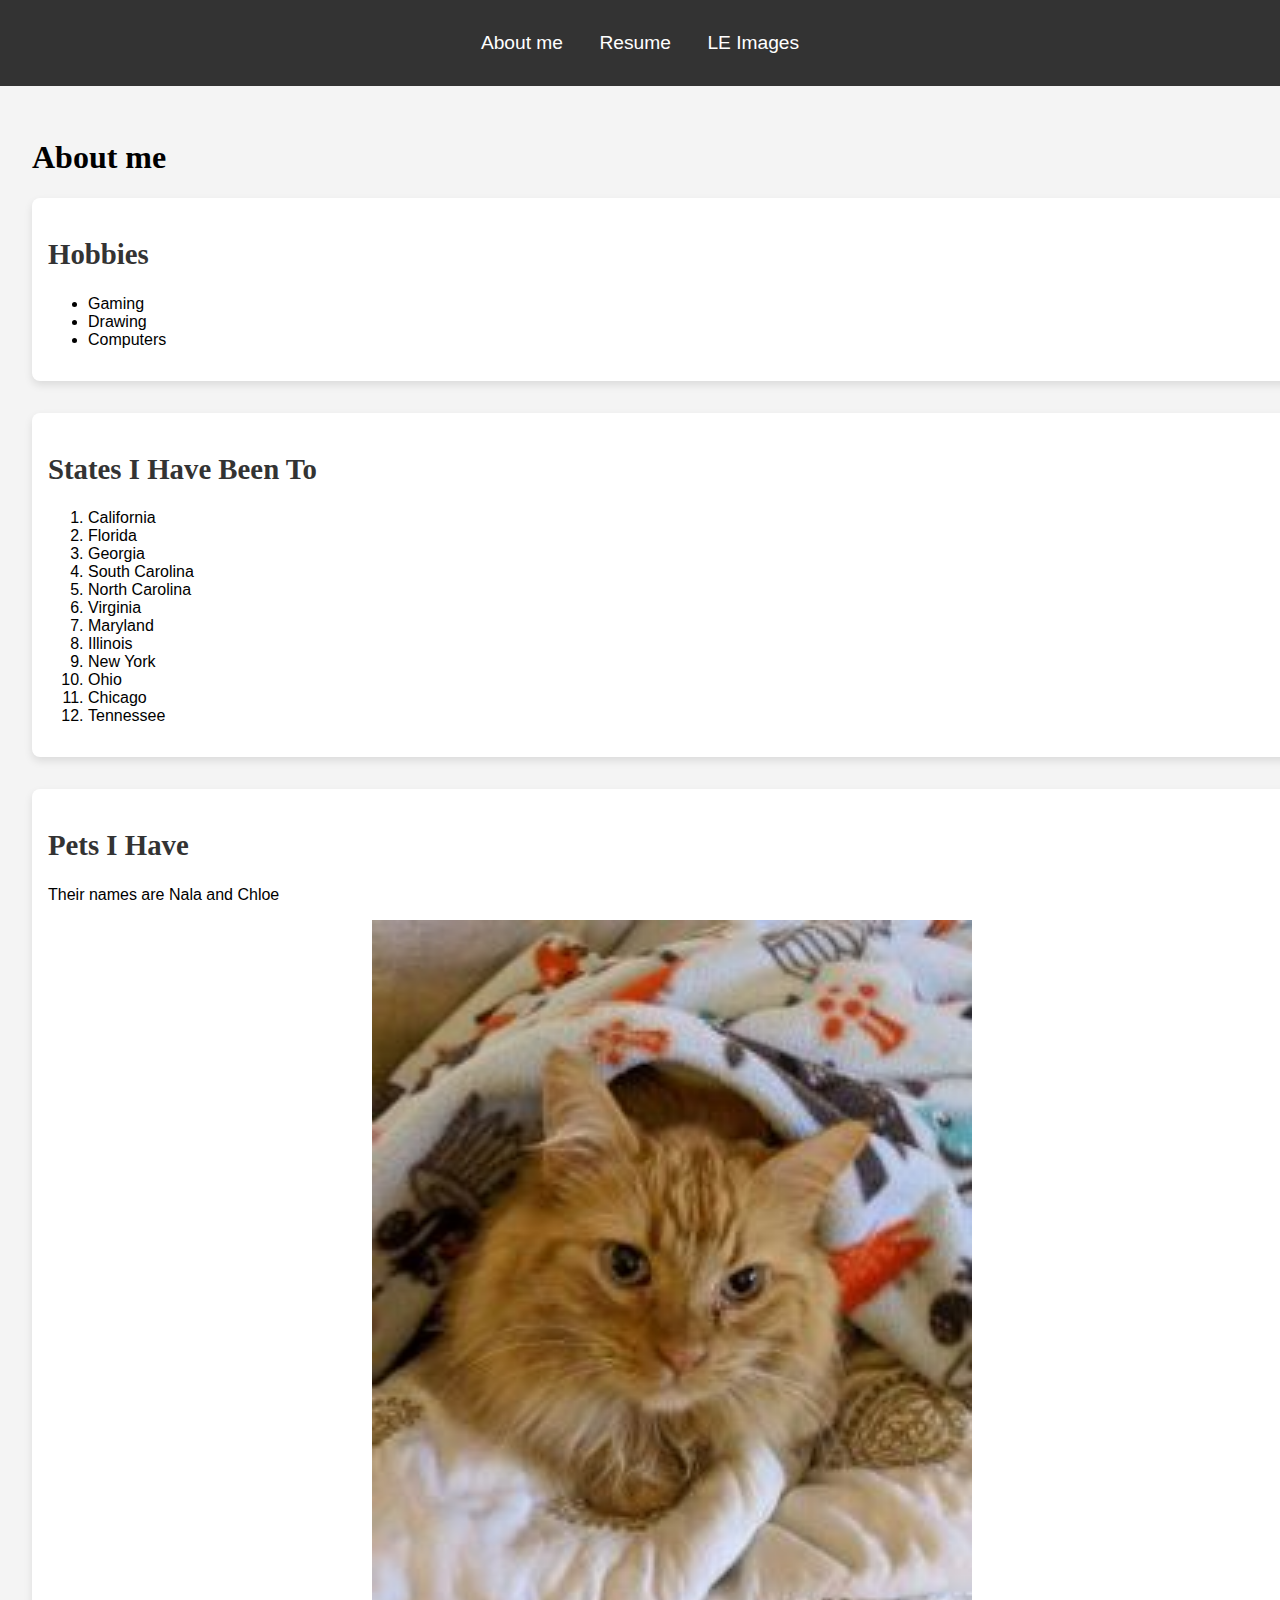
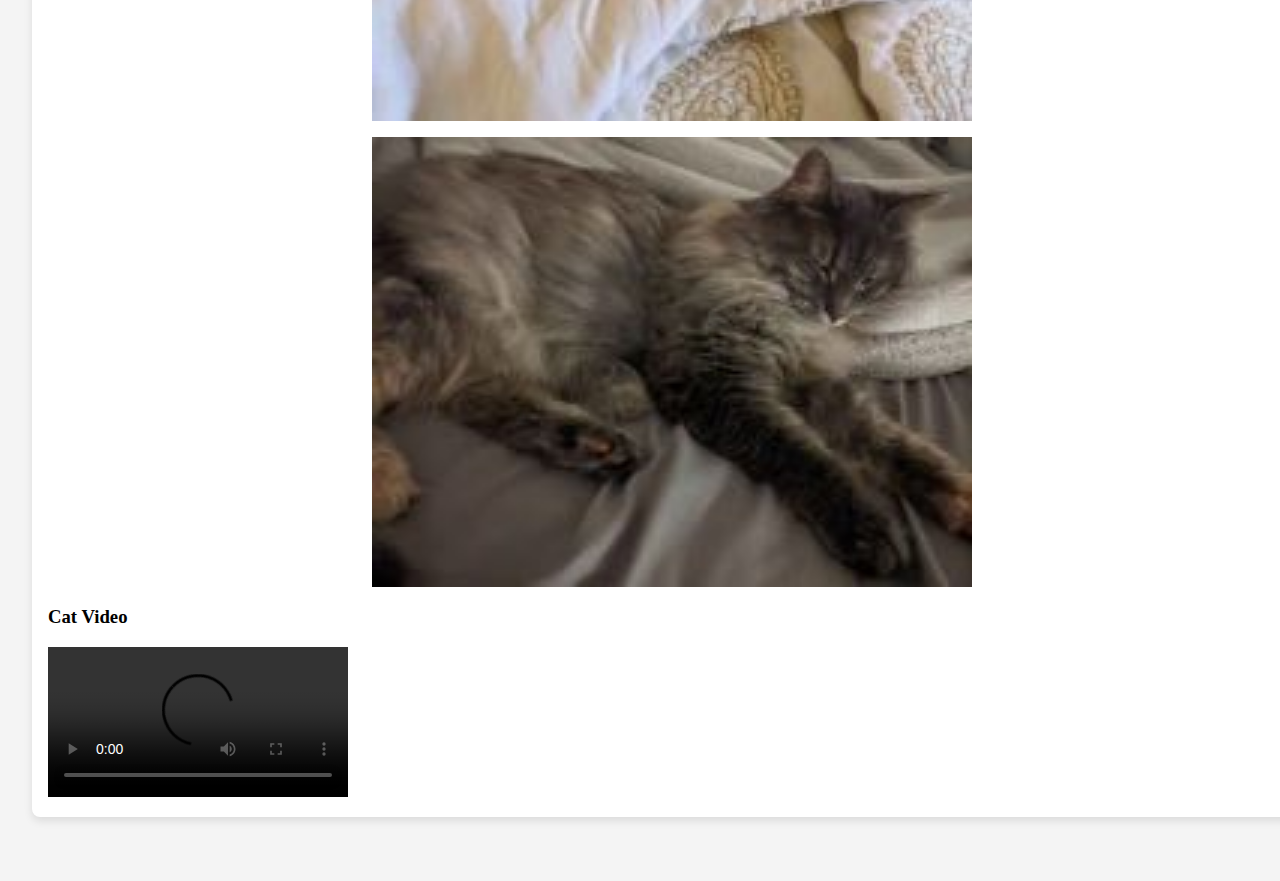
==== index.html @ 3f7955f4 "Changes" ====
<!DOCTYPE html>
<html lang="en">
  <head>
    <meta charset="utf-8">
    <title>About Me</title>
    <link rel="stylesheet" href="css/styles.css">
  </head>
  <body>
    <header>
      <nav>
        <ul>
          <li><a href="index.html">About me</a></li>
          <li><a href="resume.html">Resume</a></li>
          <li><a href="leimages.html">LE Images</a></li>
        </ul>
      </nav>
    </header>

    <main class="fluid-layout">
      <h1>About me</h1>
      <section id="hobbies">
        <h2>Hobbies</h2>
        <ul>
          <li>Gaming</li>
          <li>Drawing</li>
          <li>Computers</li>
        </ul>
      </section>

      <section id="states">
        <h2>States I Have Been To</h2>
        <ol>
          <li>California</li>
          <li>Florida</li>
          <li>Georgia</li>
          <li>South Carolina</li>
          <li>North Carolina</li>
          <li>Virginia</li>
          <li>Maryland</li>
          <li>Illinois</li>
          <li>New York</li>
          <li>Ohio</li>
          <li>Chicago</li>
          <li>Tennessee</li>
        </ol>
      </section>

      <section id="pets">
        <h2>Pets I Have</h2>
        <p>Their names are Nala and Chloe</p>
        <div>
          <img src="media/nala.jpg" title="Nala">
        </div>
        <div>
          <img src="media/chloe.jpg" title="Chloe">
        </div>
        <h3>Cat Video</h3>
        <video controls>
          <source src="media/cat.mp4" type="video/mp4">
        </video>
      </section>
    </main>
  </body>
</html>
---- css/styles.css ----
/* General Styles */
body {
  font-family: 'Arial', sans-serif; /* Native font for body */
  margin: 0;
  padding: 0;
  background-color: #f4f4f4;
}

/* Header Styles */
header {
  background-color: #333;
  color: white;
  padding: 1rem 0;
  text-align: center;
}

nav ul {
  list-style: none;
  padding: 0;
}

nav ul li {
  display: inline;
  margin: 0 1rem;
}

nav ul li a {
  color: white;
  text-decoration: none;
  font-size: 1.2em;
}

nav ul li a:hover {
  text-decoration: underline;
}

/* Main Content Styles */
main {
  padding: 2rem;
}

/* Fluid Layout - Using relative units */
#hobbies, #states, #pets {
  padding: 1rem;
  margin-bottom: 2rem;
  background-color: #fff;
  box-shadow: 0 4px 8px rgba(0, 0, 0, 0.1);
  border-radius: 8px;
}

h1, h2, h3 {
  font-family: 'Georgia', serif; /* Imported font for headers */
}

h2 {
  font-size: 1.8rem;
  color: #333;
}

/* Images */
img {
  width: 100%;
  max-width: 600px;
  height: auto;
  display: block;
  margin: 1rem auto;
}

/* Footer Styles */
footer {
  background-color: #333;
  color: white;
  text-align: center;
  padding: 1rem 0;
  font-size: 0.9em;
}

/* Fluid Layout Page */
.fluid-layout {
  width: 100%;
  max-width: 100%;
  padding: 2rem;
}

/* Fixed Width Layout Page */
.fixed-layout {
  width: 80%;
  margin: 0 auto;
  max-width: 1200px;
}

/* Typography - Imported Font */
@import url('https://fonts.googleapis.com/css2?family=Georgia&display=swap');

/* Media Queries */

/* Mobile devices (min-width: 320px) */
@media screen and (min-width: 320px) {
  body {
    font-size: 14px; /* Smaller font size for smaller devices */
  }

  h1 {
    font-size: 1.5rem;
  }

  h2 {
    font-size: 1.5rem;
  }

  nav ul li {
    display: block; /* Stacking menu items */
    margin: 0.5rem 0; /* Adjust spacing between menu items */
  }

  .fluid-layout {
    padding: 1.5rem; /* Reducing padding for smaller devices */
  }

  #hobbies, #states, #pets {
    padding: 0.8rem; /* Reducing padding */
  }
}

/* Tablets and larger devices (min-width: 768px) */
@media screen and (min-width: 768px) {
  body {
    font-size: 16px; /* Slightly larger font size for tablets */
  }

  h1 {
    font-size: 2rem;
  }

  h2 {
    font-size: 1.8rem;
  }

  nav ul li {
    display: inline; /* Horizontal menu on tablets */
    margin: 0 1rem;
  }

  .fluid-layout {
    padding: 2rem; /* Restore default padding for larger devices */
  }

  #hobbies, #states, #pets {
    padding: 1rem;
  }
}
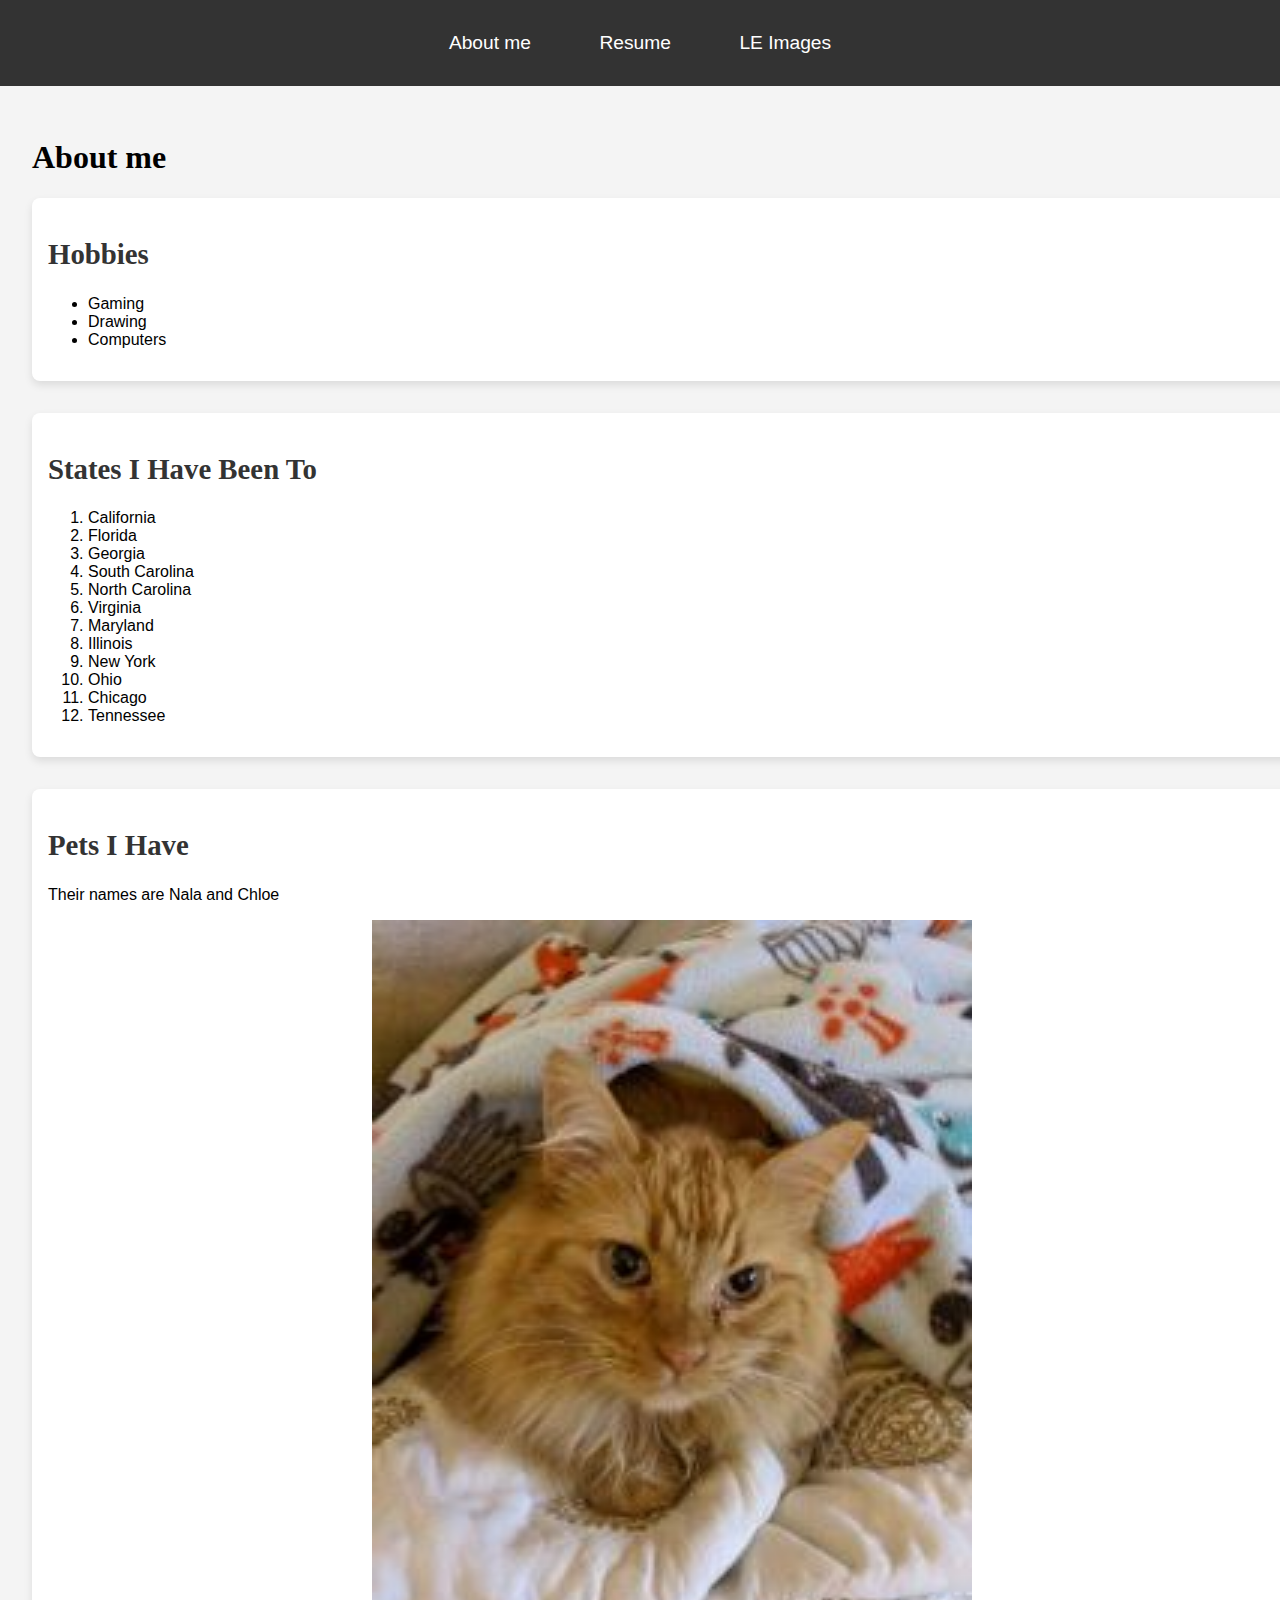
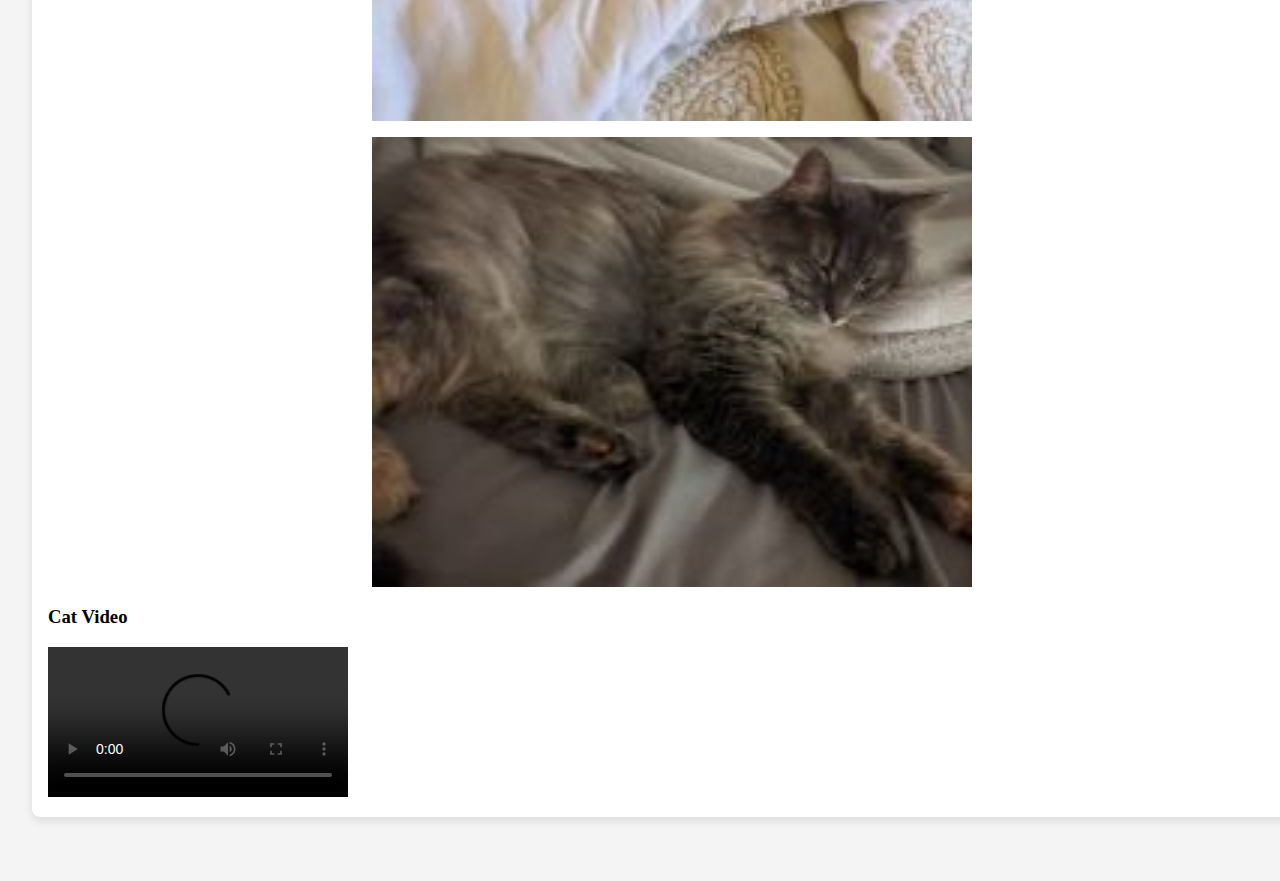
==== commit 67399546: "changes" ====
--- a/index.html
+++ b/index.html
@@ -2,6 +2,7 @@
 <html lang="en">
   <head>
     <meta charset="utf-8">
+    <meta name="viewport" content="width=device-width, initial-scale=1">
     <title>About Me</title>
     <link rel="stylesheet" href="css/styles.css">
   </head>
@@ -61,4 +62,4 @@
       </section>
     </main>
   </body>
-</html>
+</html>--- a/css/styles.css
+++ b/css/styles.css
@@ -1,6 +1,6 @@
 /* General Styles */
 body {
-  font-family: 'Arial', sans-serif; /* Native font for body */
+  font-family: 'Arial', sans-serif;
   margin: 0;
   padding: 0;
   background-color: #f4f4f4;
@@ -49,7 +49,7 @@
 }
 
 h1, h2, h3 {
-  font-family: 'Georgia', serif; /* Imported font for headers */
+  font-family: 'Georgia', serif;
 }
 
 h2 {
@@ -92,40 +92,39 @@
 /* Typography - Imported Font */
 @import url('https://fonts.googleapis.com/css2?family=Georgia&display=swap');
 
-/* Media Queries */
-
-/* Mobile devices (min-width: 320px) */
-@media screen and (min-width: 320px) {
+/* Mobile View (max-width: 600px) */
+@media only screen and (min-width: 320px) and (max-width: 600px) {
   body {
-    font-size: 14px; /* Smaller font size for smaller devices */
+    font-size: 14px;
   }
 
   h1 {
-    font-size: 1.5rem;
+    font-size: 1.6rem;
   }
 
   h2 {
-    font-size: 1.5rem;
+    font-size: 1.4rem;
   }
 
   nav ul li {
-    display: block; /* Stacking menu items */
-    margin: 0.5rem 0; /* Adjust spacing between menu items */
+    display: block;
+    text-align: center;
+    margin: 1rem 0;
   }
 
   .fluid-layout {
-    padding: 1.5rem; /* Reducing padding for smaller devices */
+    padding: 1rem;
   }
 
-  #hobbies, #states, #pets {
-    padding: 0.8rem; /* Reducing padding */
+  img {
+    max-width: 100%;
   }
 }
 
-/* Tablets and larger devices (min-width: 768px) */
-@media screen and (min-width: 768px) {
+/* Tablet/Desktop View (min-width: 601px) */
+@media only screen and (min-width: 601px) {
   body {
-    font-size: 16px; /* Slightly larger font size for tablets */
+    font-size: 16px;
   }
 
   h1 {
@@ -137,15 +136,15 @@
   }
 
   nav ul li {
-    display: inline; /* Horizontal menu on tablets */
-    margin: 0 1rem;
+    display: inline-block;
+    margin: 0 2rem;
   }
 
   .fluid-layout {
-    padding: 2rem; /* Restore default padding for larger devices */
+    padding: 2rem;
   }
 
-  #hobbies, #states, #pets {
-    padding: 1rem;
+  img {
+    max-width: 600px;
   }
 }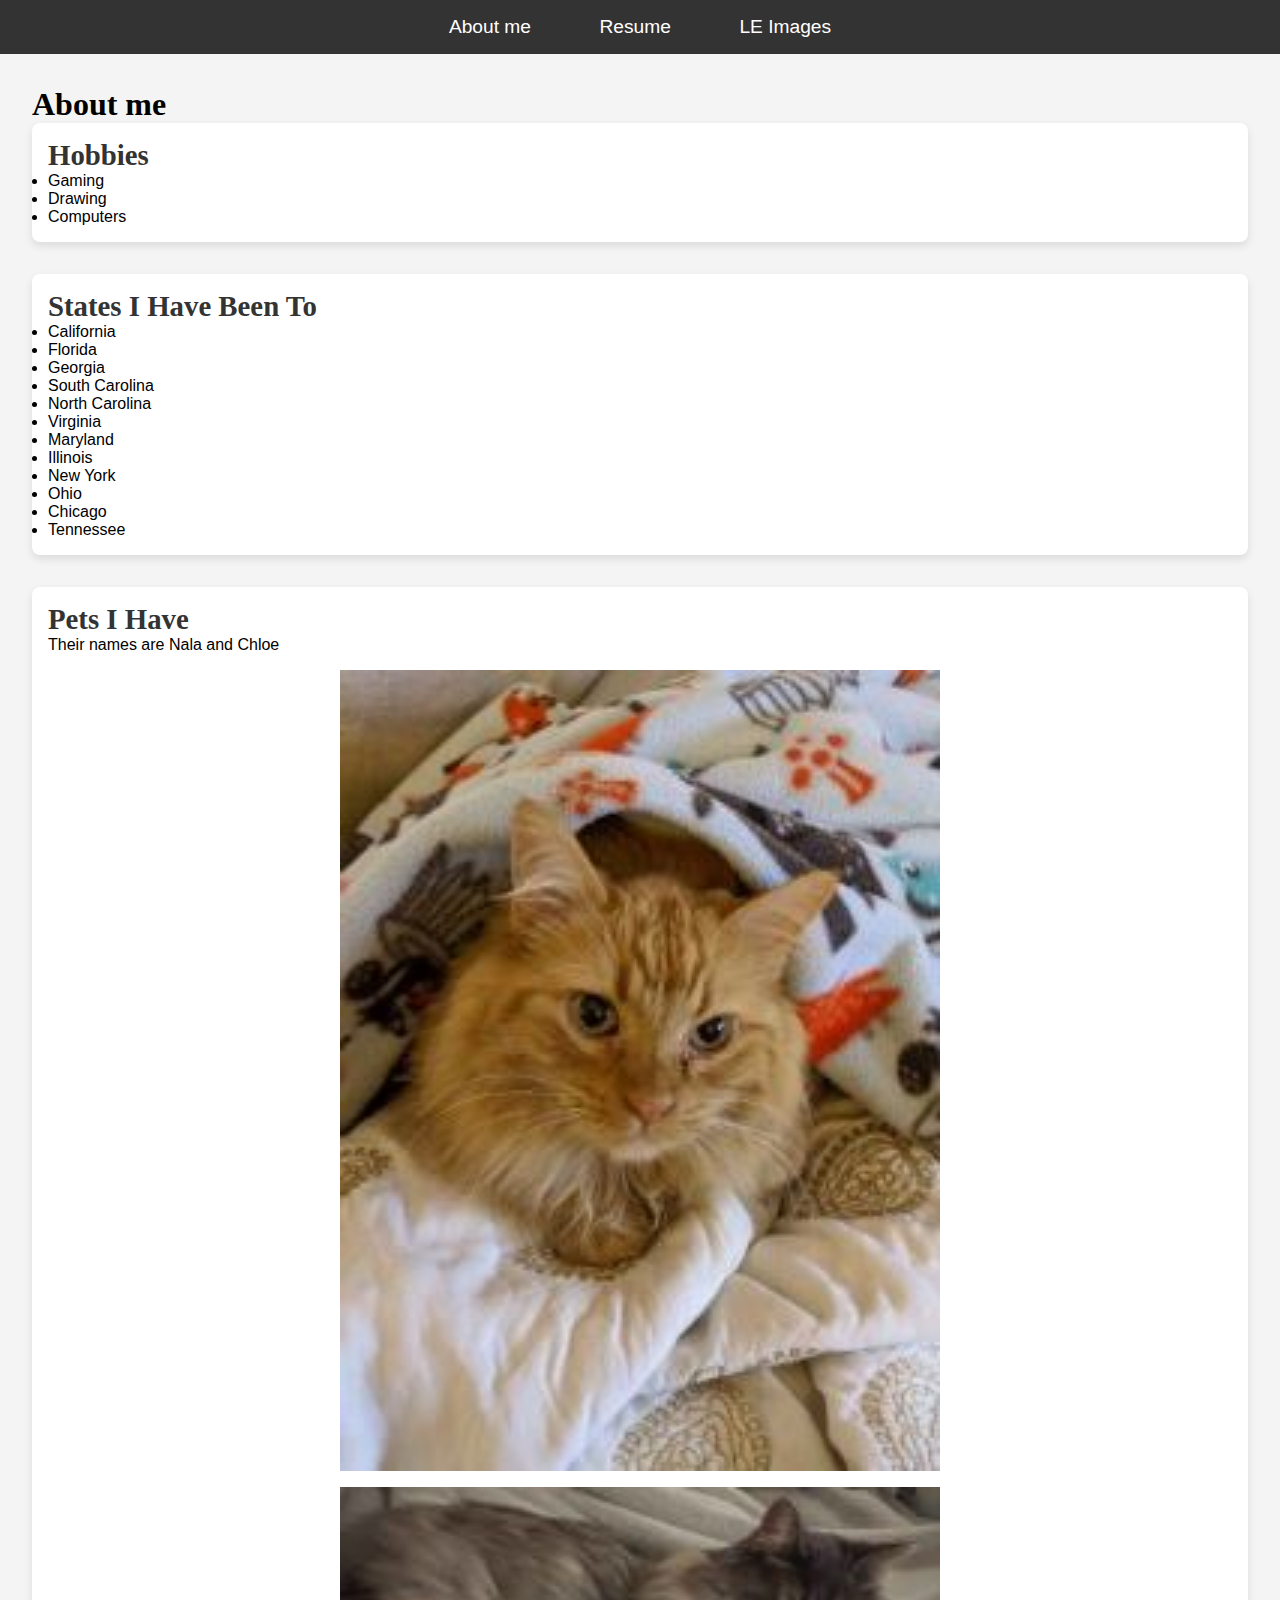
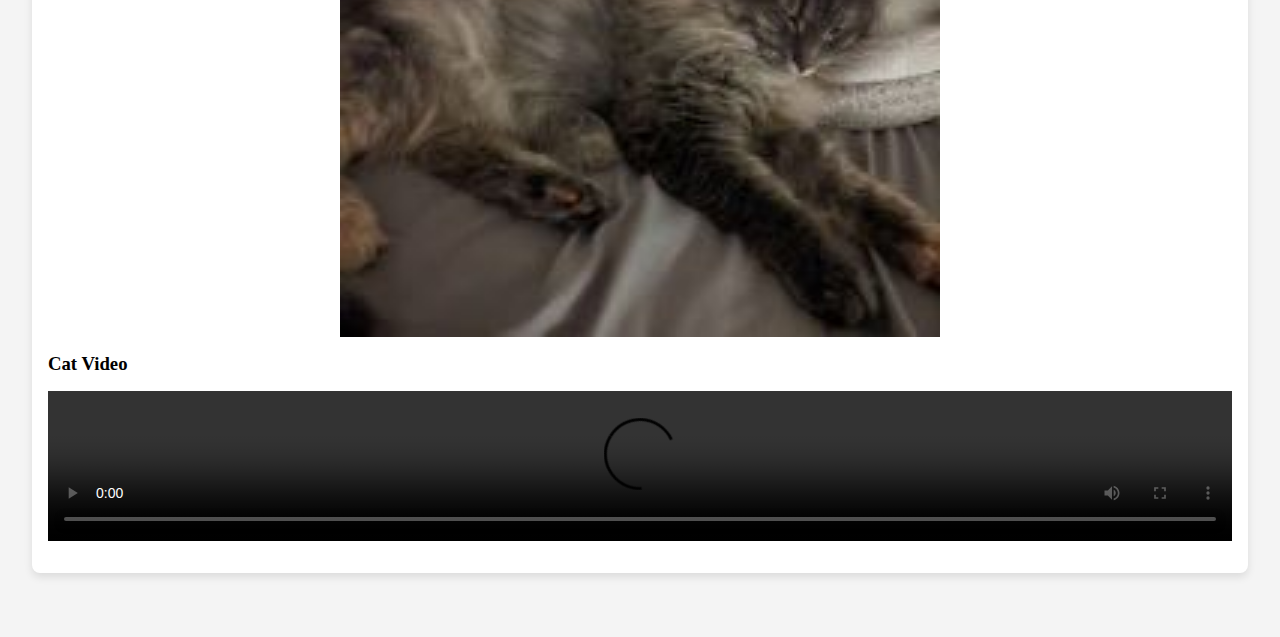
==== commit ba2f33c8: "Update index.html" ====
--- a/index.html
+++ b/index.html
@@ -30,7 +30,7 @@
 
       <section id="states">
         <h2>States I Have Been To</h2>
-        <ol>
+        <ul>
           <li>California</li>
           <li>Florida</li>
           <li>Georgia</li>
@@ -43,7 +43,7 @@
           <li>Ohio</li>
           <li>Chicago</li>
           <li>Tennessee</li>
-        </ol>
+        </ul>
       </section>
 
       <section id="pets">
--- a/css/styles.css
+++ b/css/styles.css
@@ -1,9 +1,19 @@
+/* General Reset */
+*,
+*::before,
+*::after {
+  box-sizing: border-box;
+  margin: 0;
+  padding: 0;
+}
+
 /* General Styles */
 body {
   font-family: 'Arial', sans-serif;
   margin: 0;
   padding: 0;
   background-color: #f4f4f4;
+  overflow-x: hidden; /* Prevents horizontal scroll */
 }
 
 /* Header Styles */
@@ -46,6 +56,7 @@
   background-color: #fff;
   box-shadow: 0 4px 8px rgba(0, 0, 0, 0.1);
   border-radius: 8px;
+  display: block; /* Fix for Chrome layout issue */
 }
 
 h1, h2, h3 {
@@ -61,6 +72,15 @@
 img {
   width: 100%;
   max-width: 600px;
+  height: auto;
+  display: block;
+  margin: 1rem auto;
+}
+
+/* Video */
+video {
+  width: 100%;
+  max-width: 100%;
   height: auto;
   display: block;
   margin: 1rem auto;
@@ -119,6 +139,18 @@
   img {
     max-width: 100%;
   }
+
+  /* Ensure the video doesn't stretch across the page */
+  video {
+    width: 100%;
+    max-width: 100%;
+  }
+
+  /* Center the sections */
+  #hobbies, #states, #pets {
+    margin: 0 auto;
+    width: 90%;
+  }
 }
 
 /* Tablet/Desktop View (min-width: 601px) */
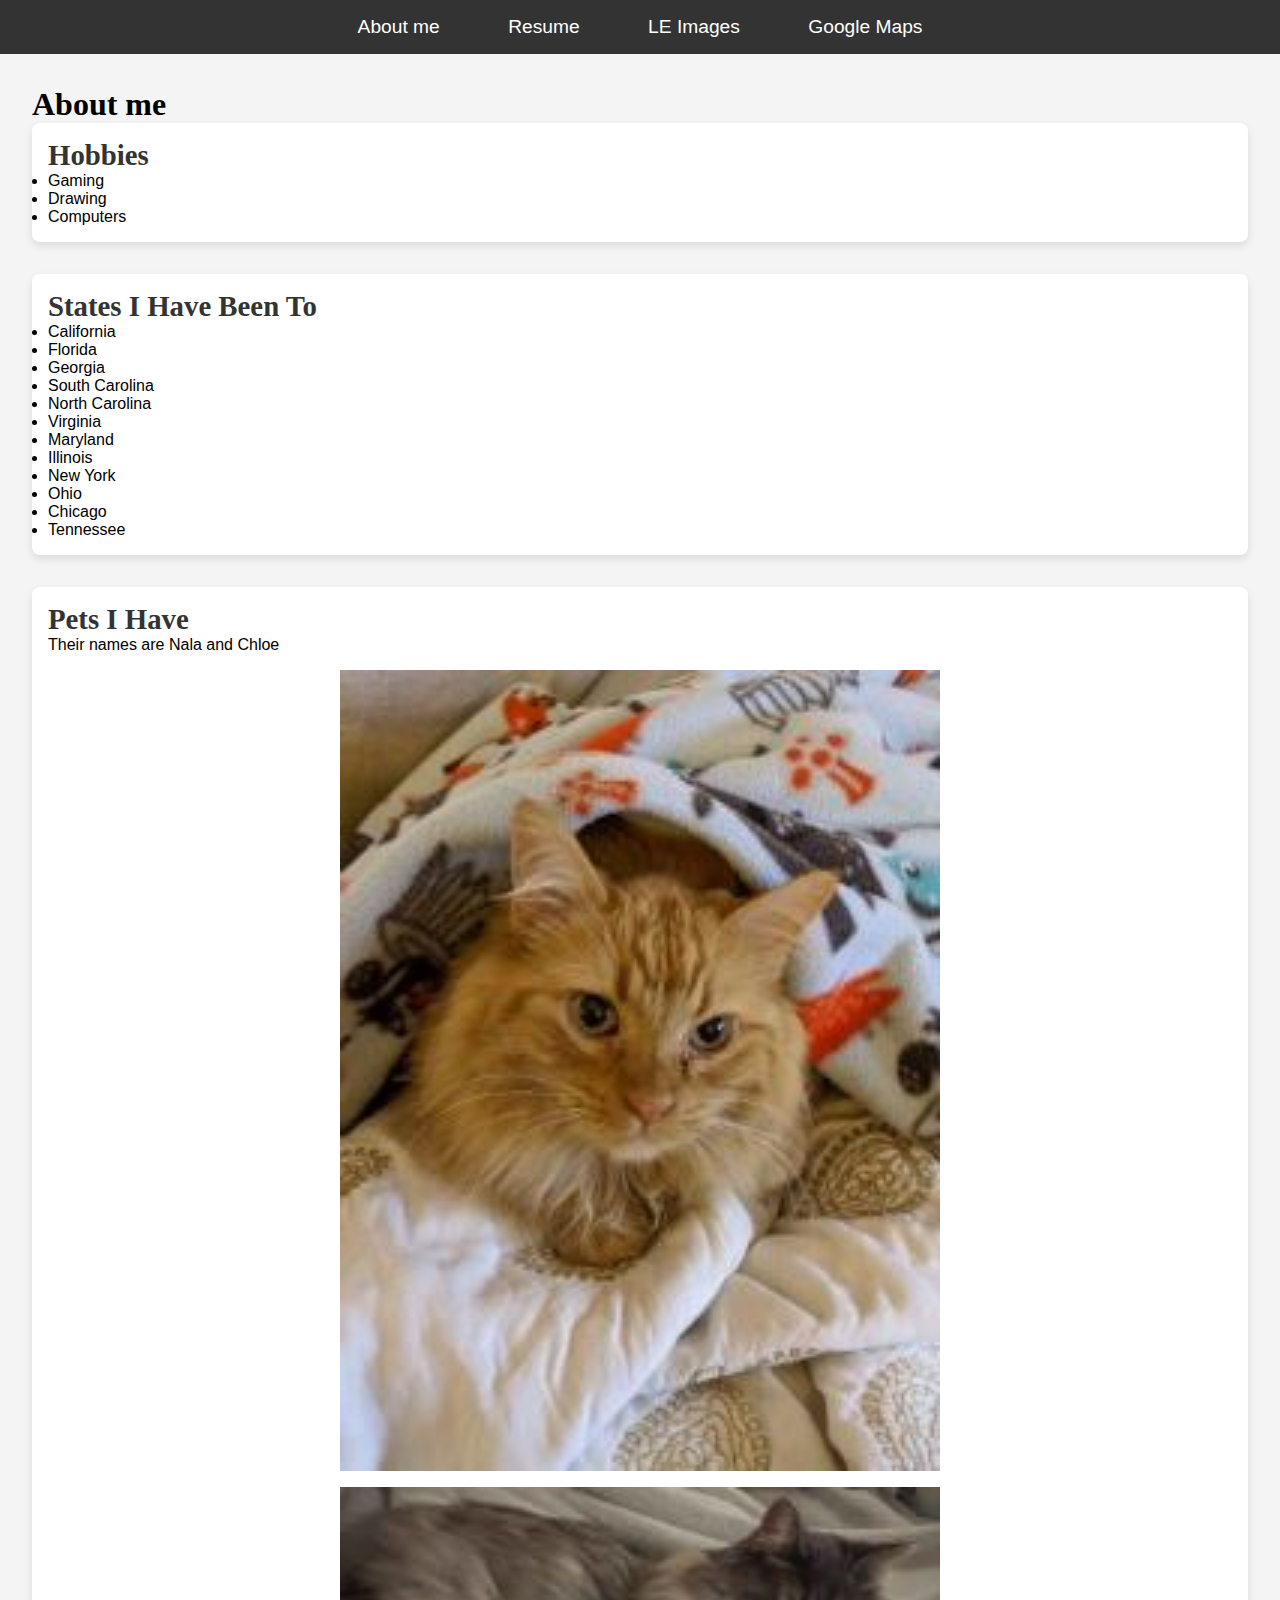
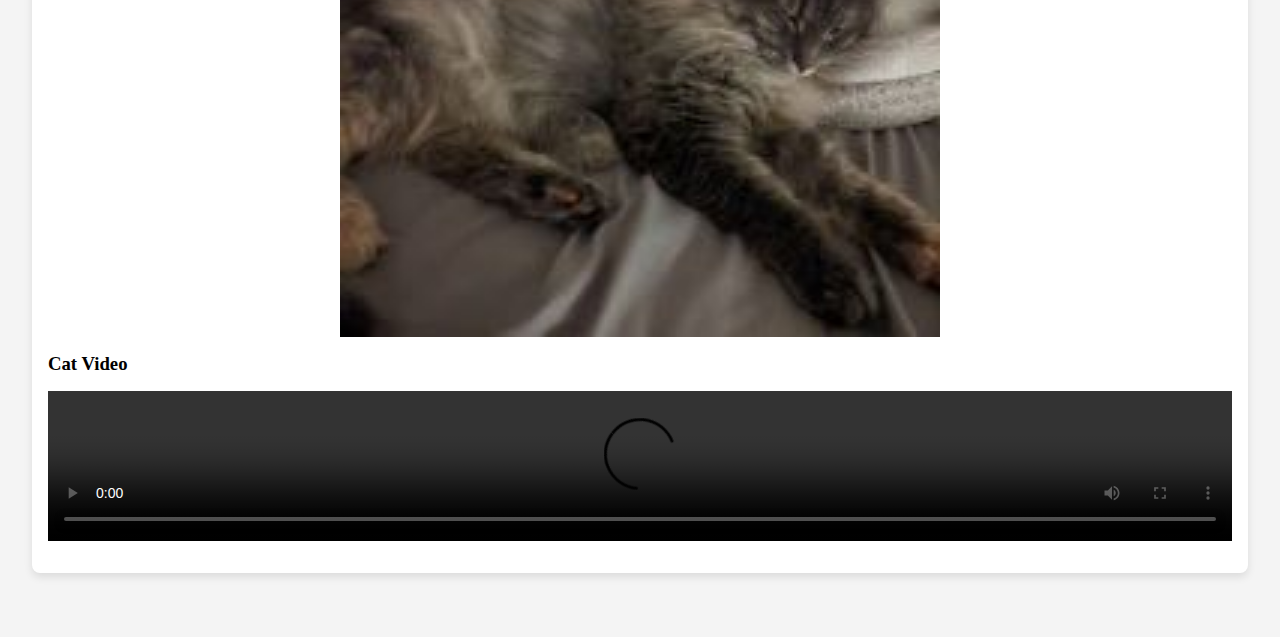
==== commit 8122bc47: "added maps page" ====
--- a/index.html
+++ b/index.html
@@ -13,6 +13,7 @@
           <li><a href="index.html">About me</a></li>
           <li><a href="resume.html">Resume</a></li>
           <li><a href="leimages.html">LE Images</a></li>
+          <li><a href="maps.html">Google Maps</a></li>
         </ul>
       </nav>
     </header>
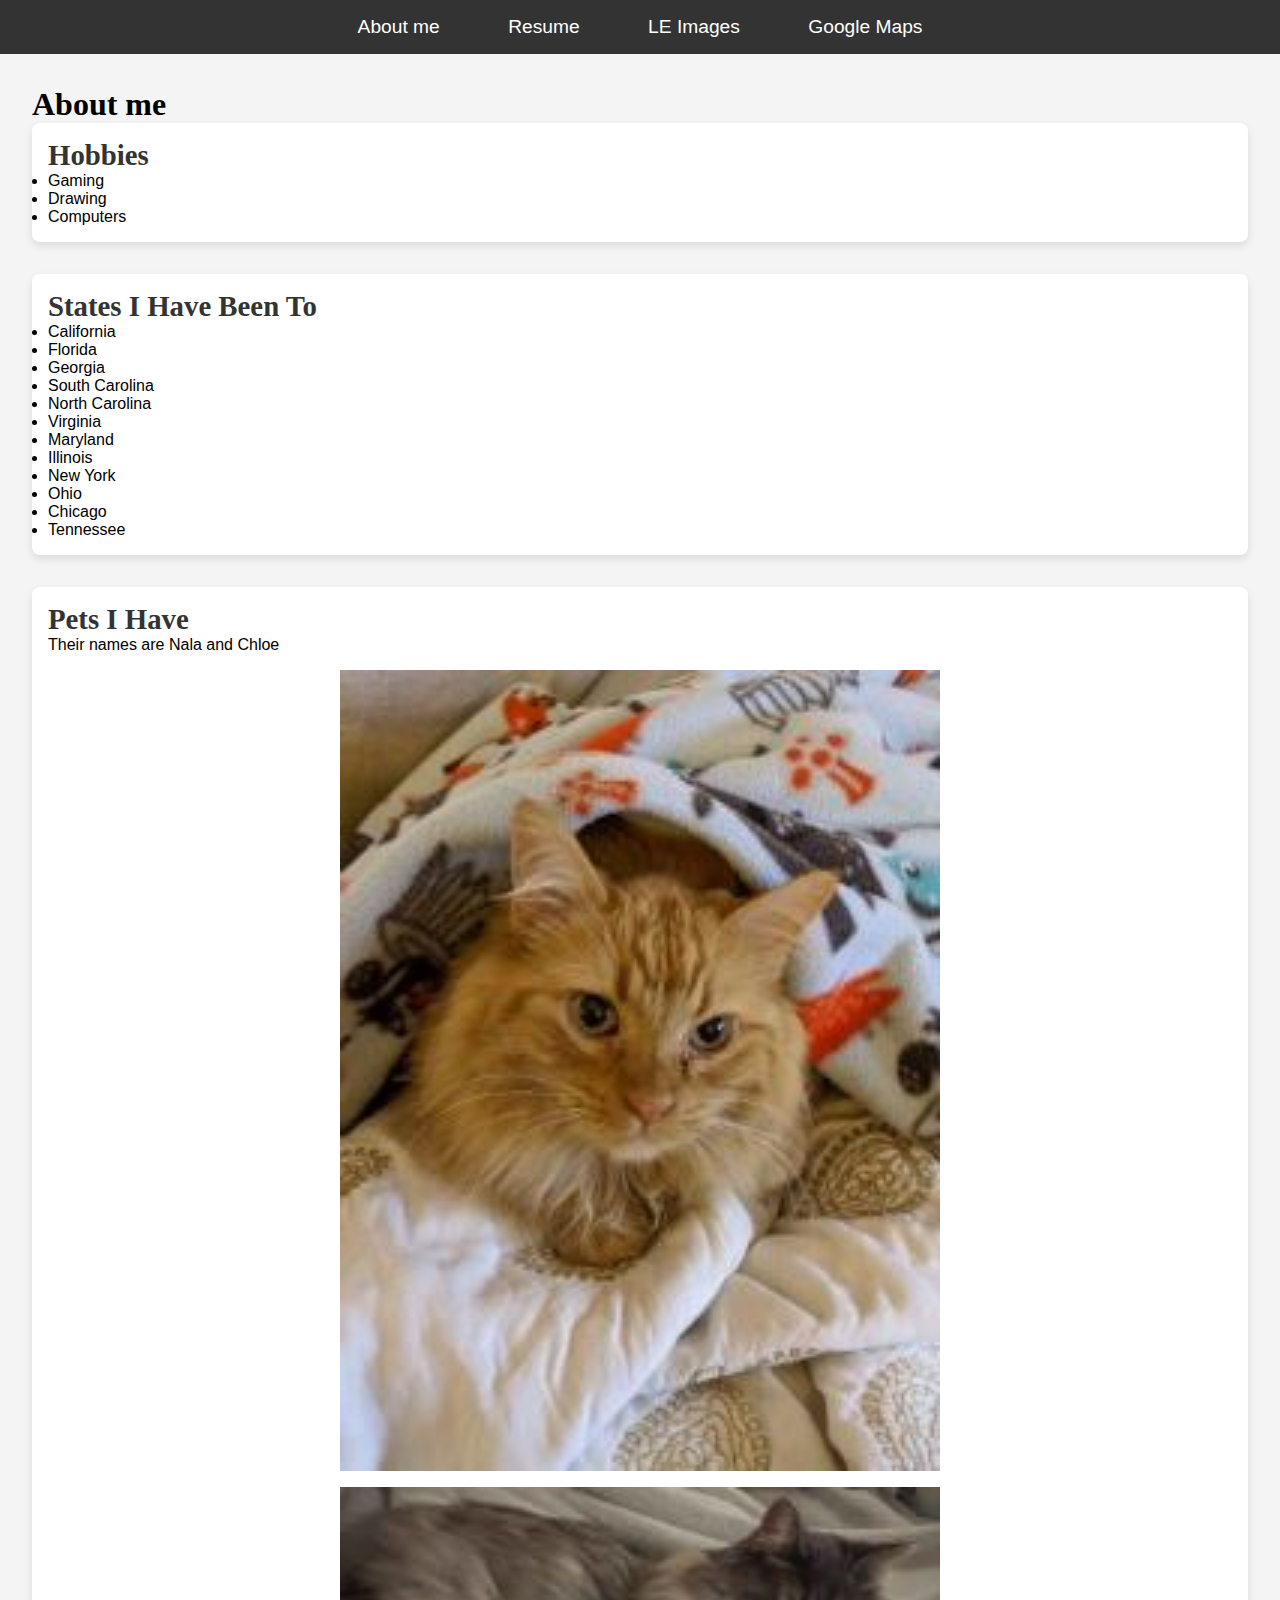
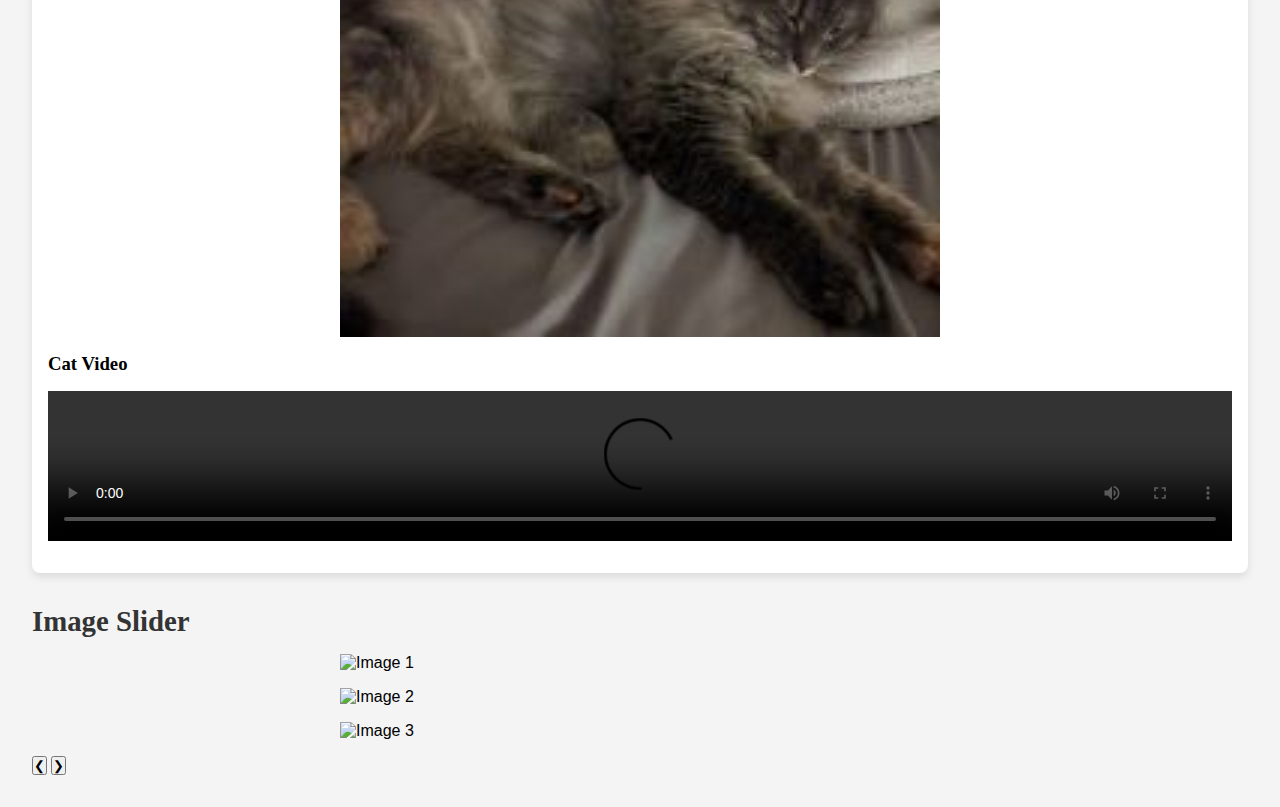
==== commit 06a15f24: "added slider" ====
--- a/index.html
+++ b/index.html
@@ -5,6 +5,7 @@
     <meta name="viewport" content="width=device-width, initial-scale=1">
     <title>About Me</title>
     <link rel="stylesheet" href="css/styles.css">
+    <script src="script.js" defer></script> <!-- Link the script file -->
   </head>
   <body>
     <header>
@@ -61,6 +62,24 @@
           <source src="media/cat.mp4" type="video/mp4">
         </video>
       </section>
+
+      <!-- Image Slider -->
+      <section id="image-slider">
+        <h2>Image Slider</h2>
+        <div class="slider-container">
+          <div class="slides active">
+            <img src="media/slider-image1.jpg" alt="Image 1">
+          </div>
+          <div class="slides">
+            <img src="media/slider-image2.jpg" alt="Image 2">
+          </div>
+          <div class="slides">
+            <img src="media/slider-image3.jpg" alt="Image 3">
+          </div>
+          <button class="prev" onclick="changeSlide(-1)">❮</button>
+          <button class="next" onclick="changeSlide(1)">❯</button>
+        </div>
+      </section>
     </main>
   </body>
 </html>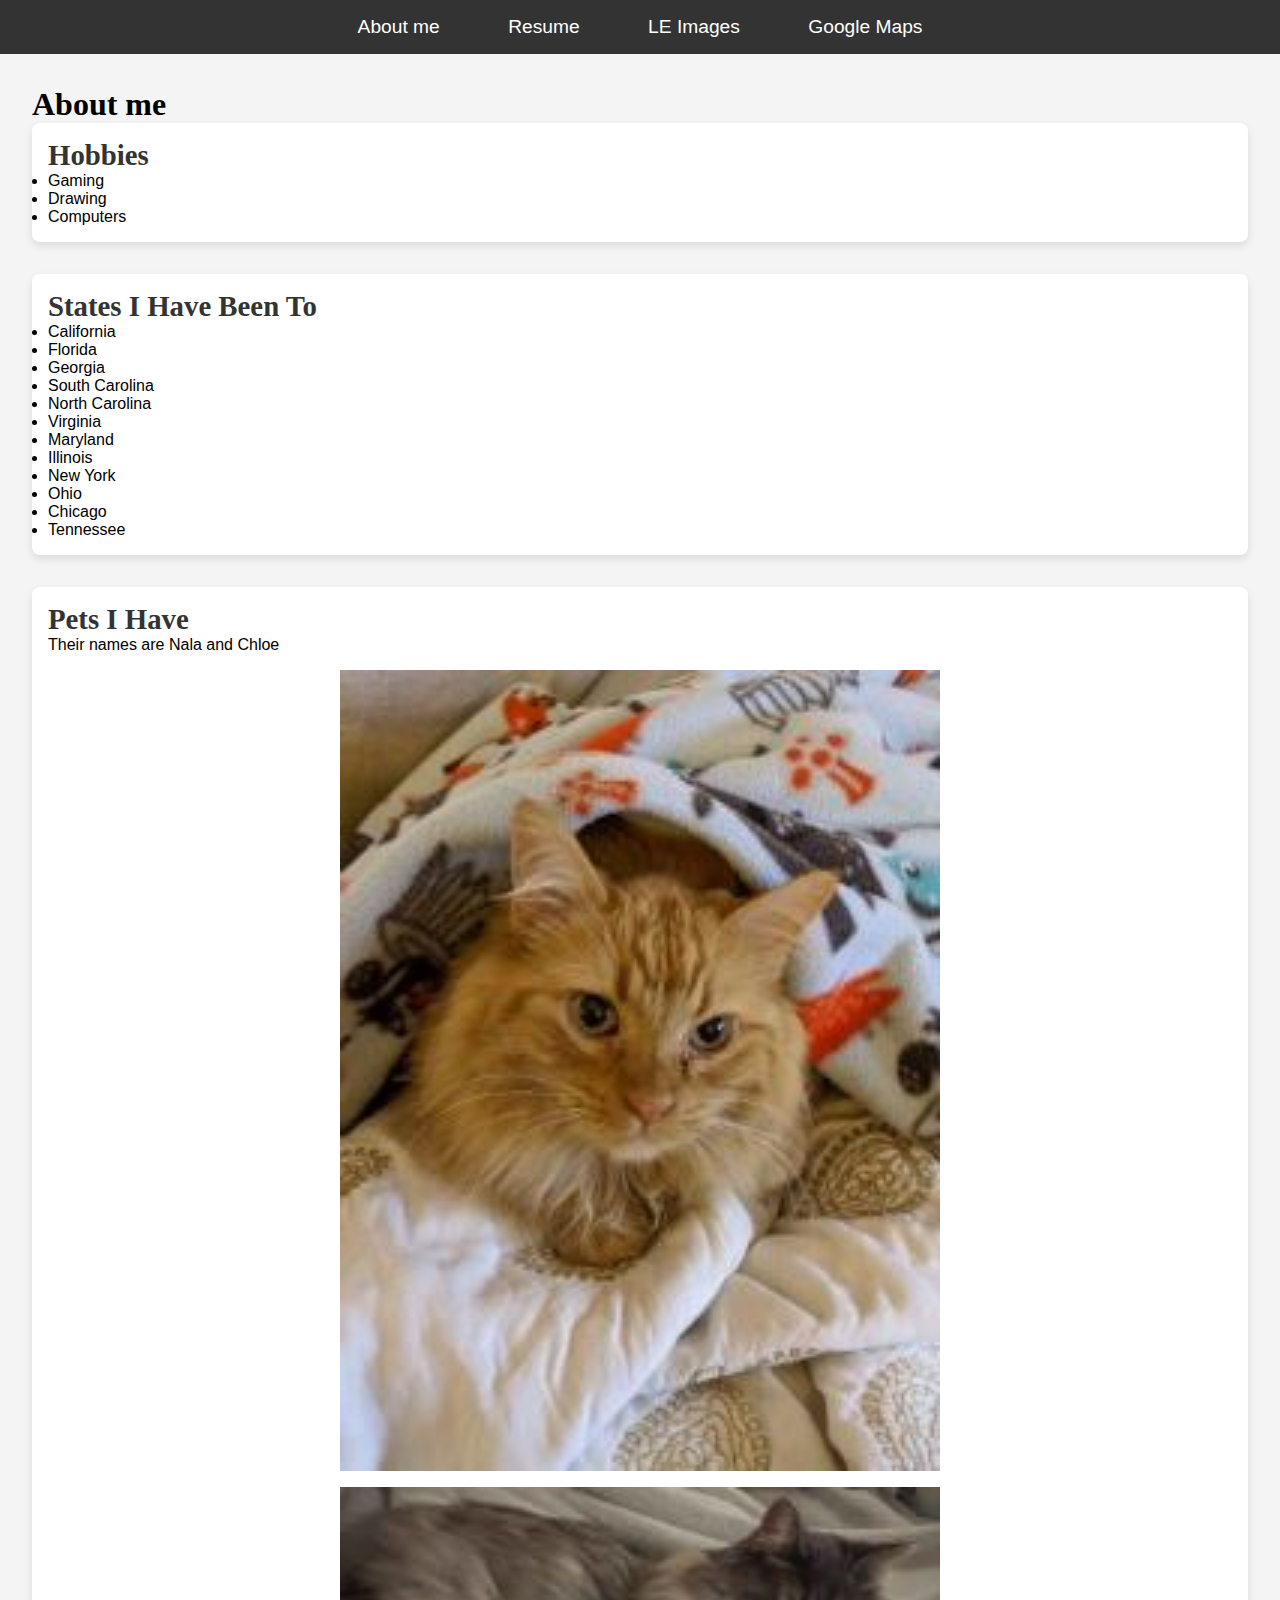
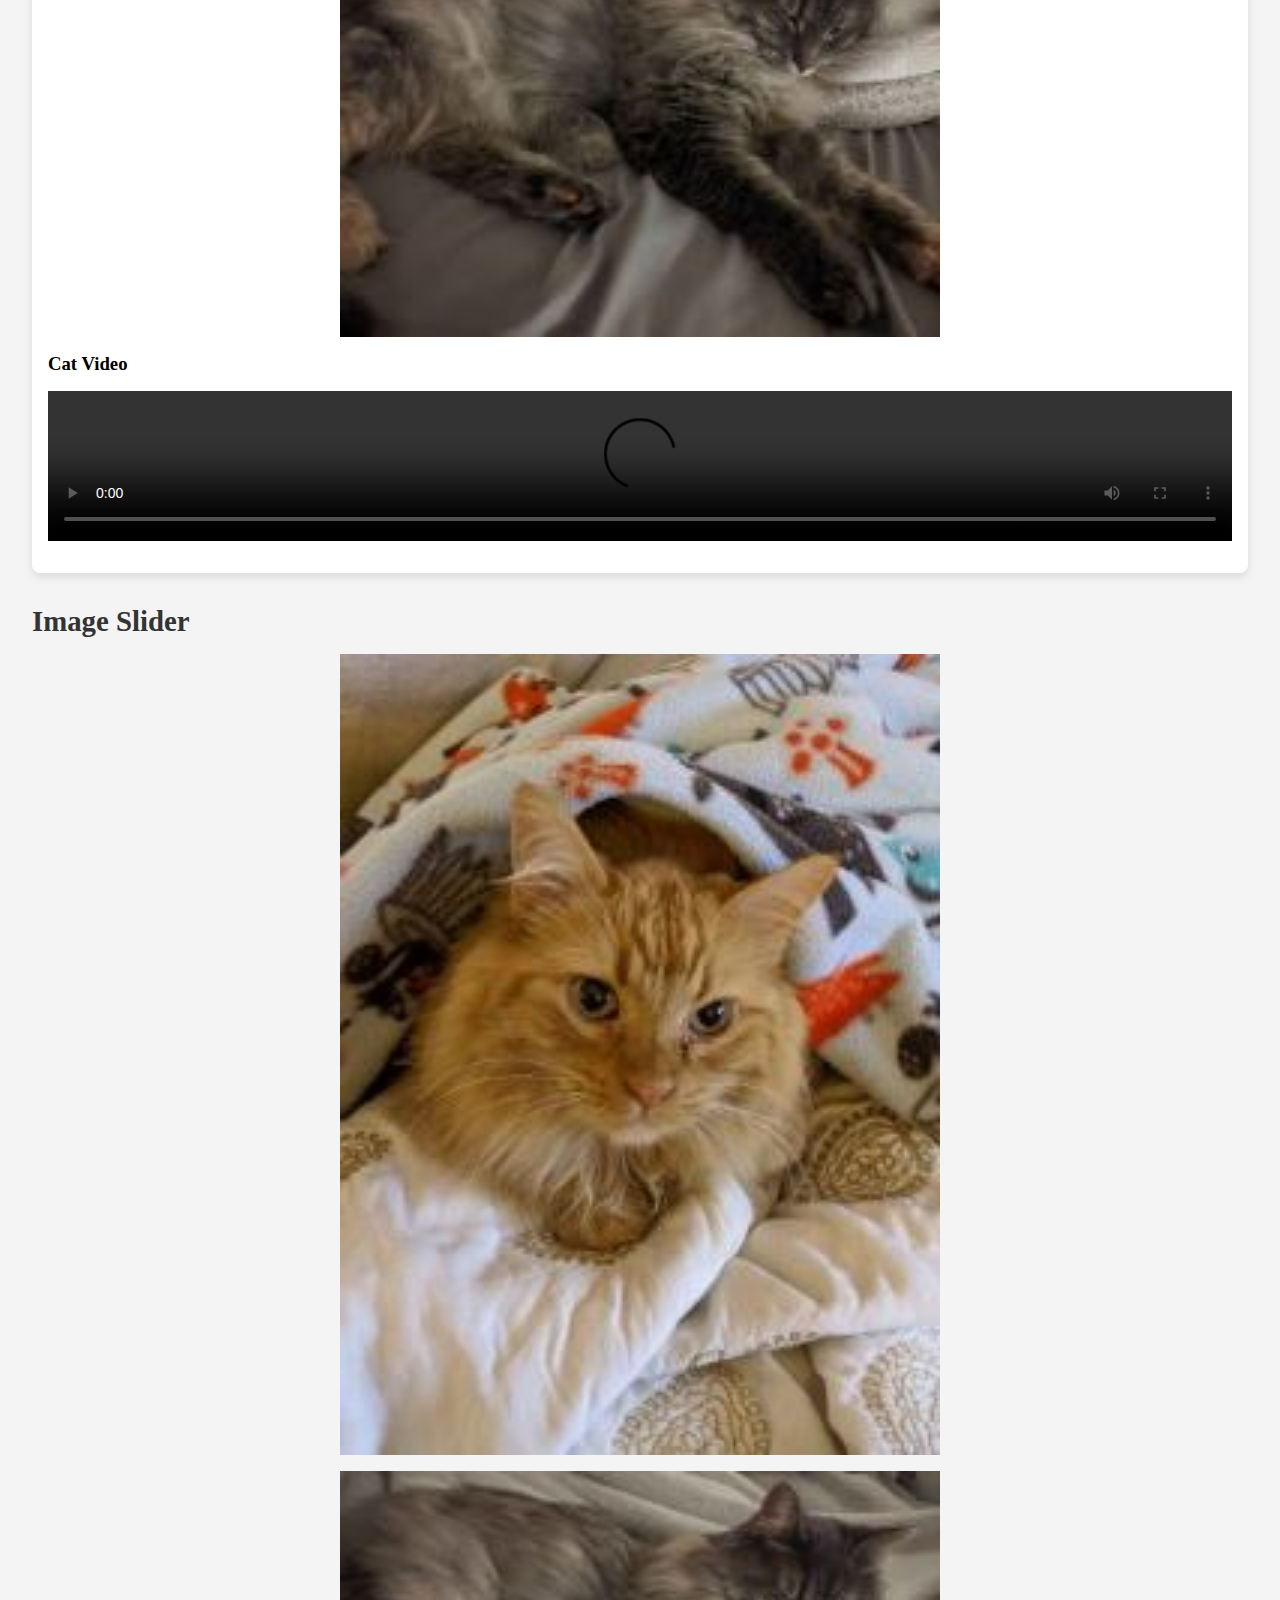
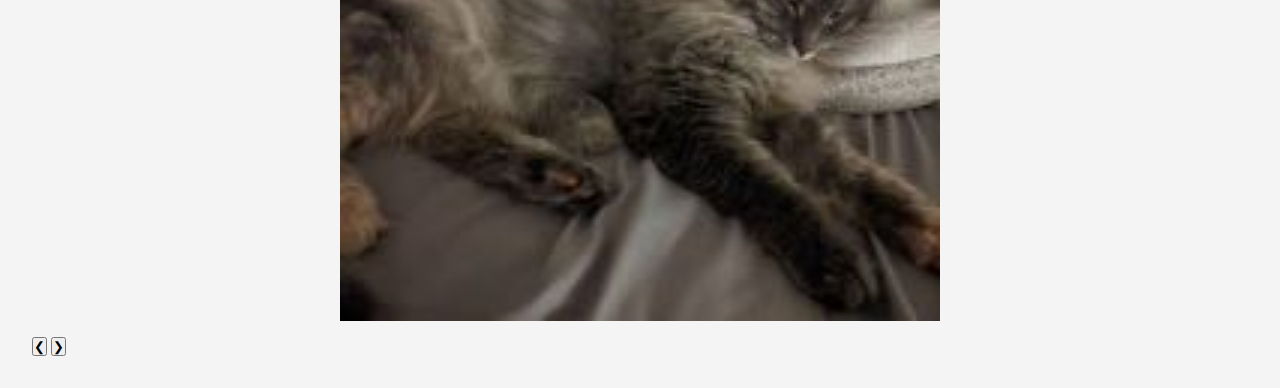
==== commit 6048794b: "Update index.html" ====
--- a/index.html
+++ b/index.html
@@ -68,13 +68,10 @@
         <h2>Image Slider</h2>
         <div class="slider-container">
           <div class="slides active">
-            <img src="media/slider-image1.jpg" alt="Image 1">
+            <img src="media/nala.jpg" alt="Nala">
           </div>
           <div class="slides">
-            <img src="media/slider-image2.jpg" alt="Image 2">
-          </div>
-          <div class="slides">
-            <img src="media/slider-image3.jpg" alt="Image 3">
+            <img src="media/chloe.jpg" alt="Chloe">
           </div>
           <button class="prev" onclick="changeSlide(-1)">❮</button>
           <button class="next" onclick="changeSlide(1)">❯</button>
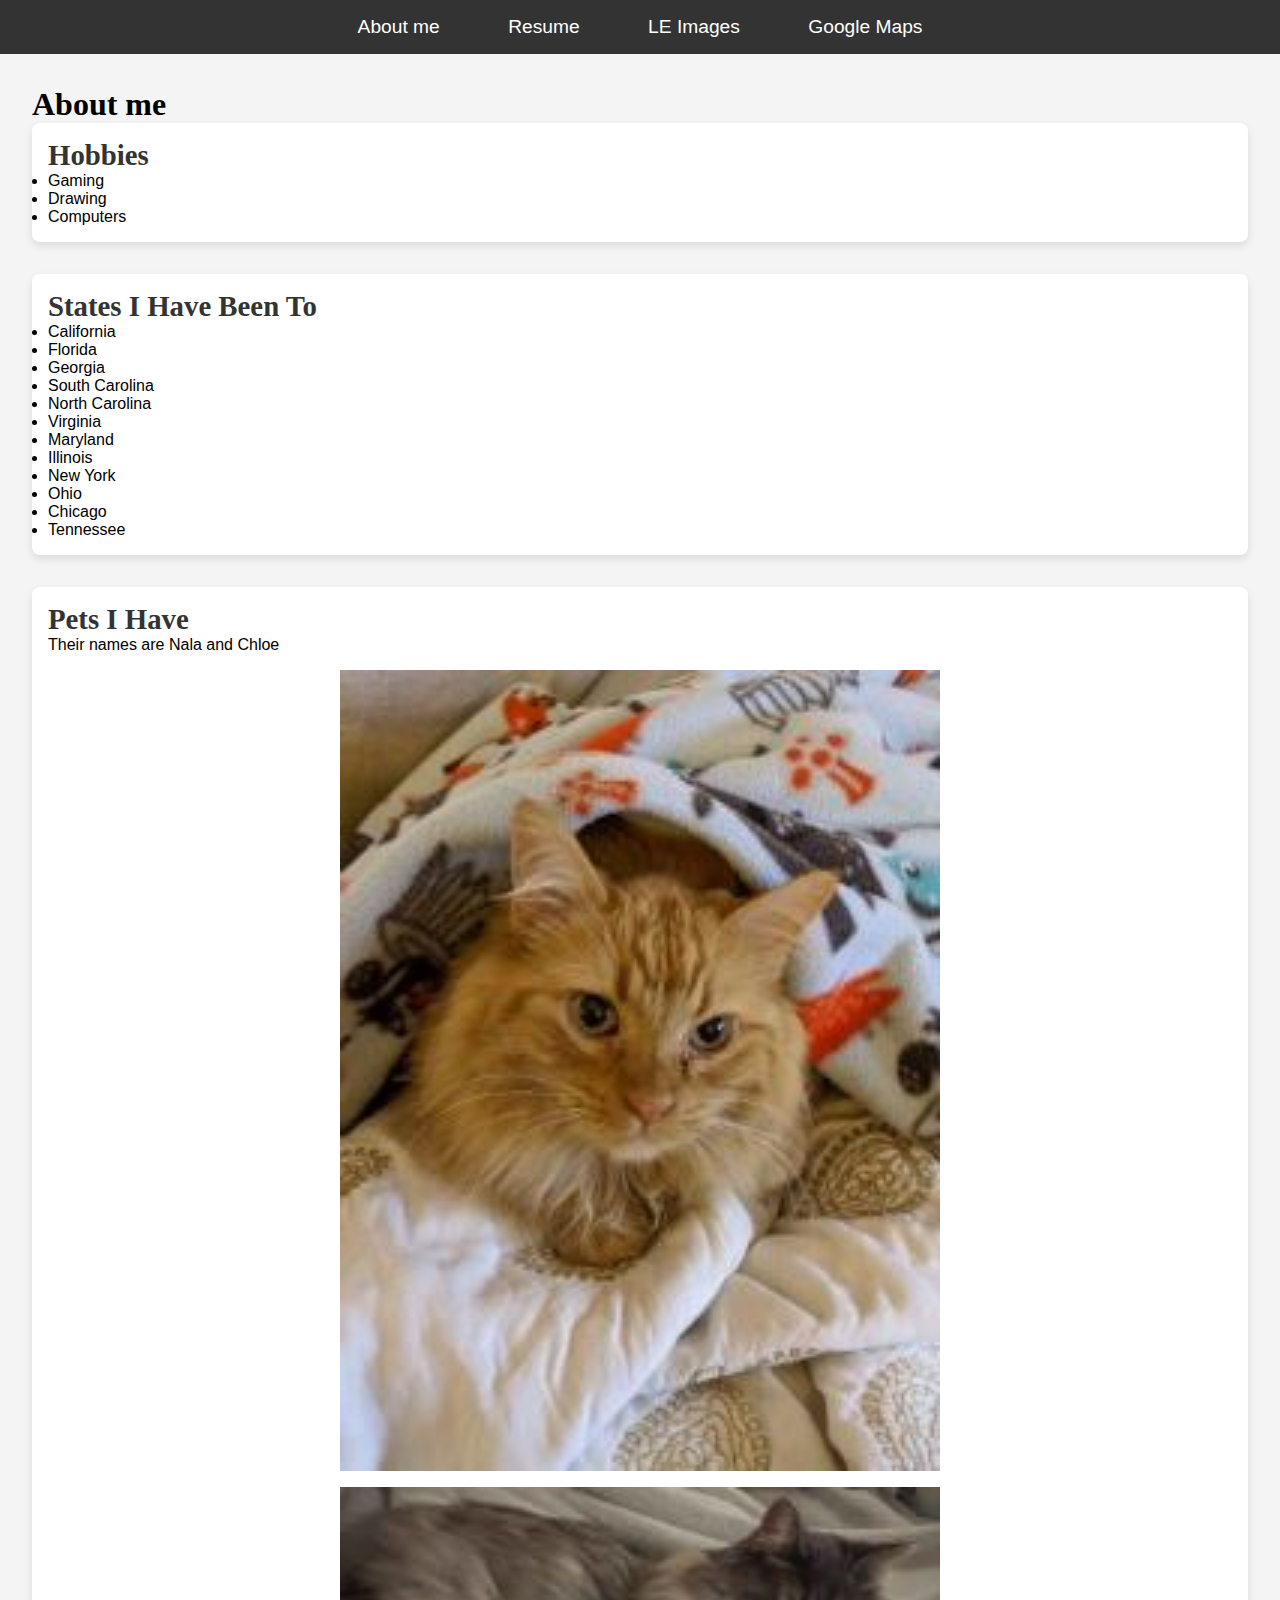
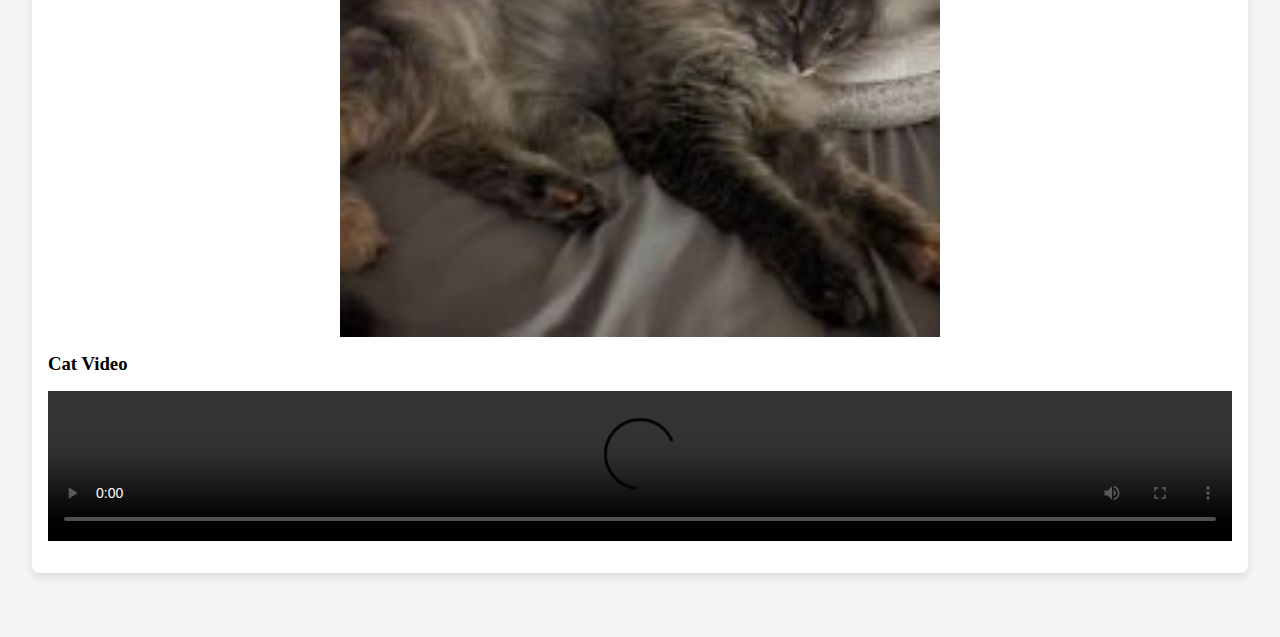
==== commit 46b4d031: "slider" ====
--- a/index.html
+++ b/index.html
@@ -5,7 +5,6 @@
     <meta name="viewport" content="width=device-width, initial-scale=1">
     <title>About Me</title>
     <link rel="stylesheet" href="css/styles.css">
-    <script src="script.js" defer></script> <!-- Link the script file -->
   </head>
   <body>
     <header>
@@ -62,21 +61,6 @@
           <source src="media/cat.mp4" type="video/mp4">
         </video>
       </section>
-
-      <!-- Image Slider -->
-      <section id="image-slider">
-        <h2>Image Slider</h2>
-        <div class="slider-container">
-          <div class="slides active">
-            <img src="media/nala.jpg" alt="Nala">
-          </div>
-          <div class="slides">
-            <img src="media/chloe.jpg" alt="Chloe">
-          </div>
-          <button class="prev" onclick="changeSlide(-1)">❮</button>
-          <button class="next" onclick="changeSlide(1)">❯</button>
-        </div>
-      </section>
     </main>
   </body>
 </html>